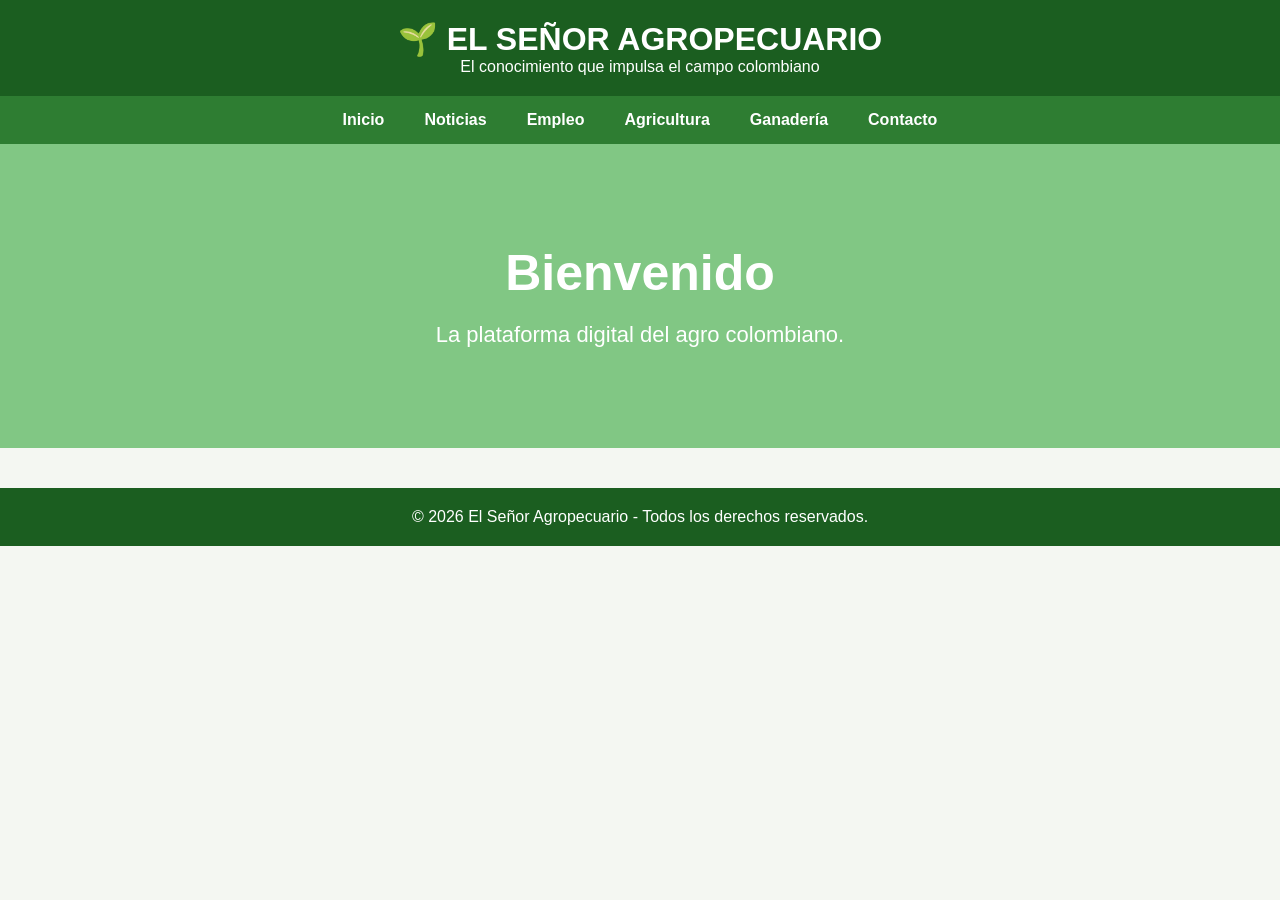
==== index.html @ 080987c1 "Add files via upload Primer commit" ====
<!DOCTYPE html>
<html lang="es">
<head>
    <meta charset="UTF-8">
    <meta name="viewport" content="width=device-width, initial-scale=1.0">
    <title>El Señor Agropecuario</title>

    <style>
        *{
            margin:0;
            padding:0;
            box-sizing:border-box;
            font-family:Arial, Helvetica, sans-serif;
        }

        body{
            background:#f4f7f2;
            color:#333;
        }

        header{
            background:#1b5e20;
            color:white;
            padding:20px;
            text-align:center;
        }

        nav{
            background:#2e7d32;
            display:flex;
            justify-content:center;
            flex-wrap:wrap;
        }

        nav a{
            color:white;
            text-decoration:none;
            padding:15px 20px;
            font-weight:bold;
        }

        nav a:hover{
            background:#1b5e20;
        }

        .hero{
            background:#81c784;
            color:white;
            text-align:center;
            padding:100px 20px;
        }

        .hero h1{
            font-size:50px;
            margin-bottom:20px;
        }

        .hero p{
            font-size:22px;
        }

        footer{
            background:#1b5e20;
            color:white;
            text-align:center;
            padding:20px;
            margin-top:40px;
        }
    </style>
</head>

<body>

<header>
    <h1>🌱 EL SEÑOR AGROPECUARIO</h1>
    <p>El conocimiento que impulsa el campo colombiano</p>
</header>

<nav>
    <a href="#">Inicio</a>
    <a href="#">Noticias</a>
    <a href="#">Empleo</a>
    <a href="#">Agricultura</a>
    <a href="#">Ganadería</a>
    <a href="#">Contacto</a>
</nav>

<section class="hero">
    <h1>Bienvenido</h1>
    <p>La plataforma digital del agro colombiano.</p>
</section>

<footer>
    <p>© 2026 El Señor Agropecuario - Todos los derechos reservados.</p>
</footer>

</body>
</html>
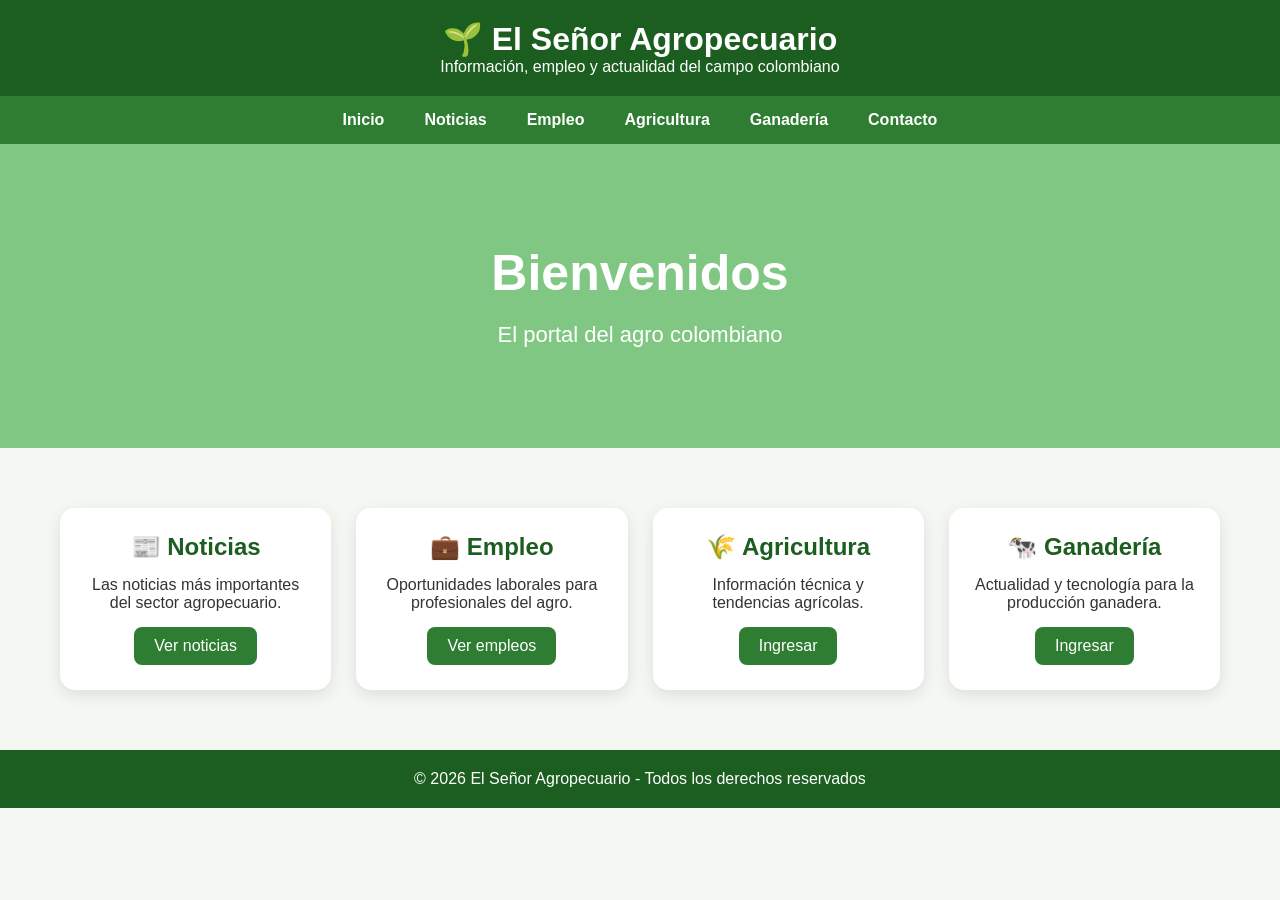
==== commit 7fed4849: "Update index.html" ====
--- a/index.html
+++ b/index.html
@@ -6,6 +6,7 @@
     <title>El Señor Agropecuario</title>
 
     <style>
+
         *{
             margin:0;
             padding:0;
@@ -59,6 +60,38 @@
             font-size:22px;
         }
 
+        .secciones{
+            max-width:1200px;
+            margin:40px auto;
+            padding:20px;
+            display:grid;
+            grid-template-columns:repeat(auto-fit,minmax(250px,1fr));
+            gap:25px;
+        }
+
+        .card{
+            background:white;
+            border-radius:15px;
+            padding:25px;
+            text-align:center;
+            box-shadow:0 5px 15px rgba(0,0,0,.1);
+        }
+
+        .card h2{
+            color:#1b5e20;
+            margin-bottom:15px;
+        }
+
+        .btn{
+            display:inline-block;
+            margin-top:15px;
+            background:#2e7d32;
+            color:white;
+            text-decoration:none;
+            padding:10px 20px;
+            border-radius:8px;
+        }
+
         footer{
             background:#1b5e20;
             color:white;
@@ -66,33 +99,62 @@
             padding:20px;
             margin-top:40px;
         }
+
     </style>
 </head>
 
 <body>
 
 <header>
-    <h1>🌱 EL SEÑOR AGROPECUARIO</h1>
-    <p>El conocimiento que impulsa el campo colombiano</p>
+    <h1>🌱 El Señor Agropecuario</h1>
+    <p>Información, empleo y actualidad del campo colombiano</p>
 </header>
 
 <nav>
-    <a href="#">Inicio</a>
-    <a href="#">Noticias</a>
-    <a href="#">Empleo</a>
-    <a href="#">Agricultura</a>
-    <a href="#">Ganadería</a>
-    <a href="#">Contacto</a>
+    <a href="index.html">Inicio</a>
+    <a href="Noticias.html">Noticias</a>
+    <a href="Empleo.html">Empleo</a>
+    <a href="Agricultura.html">Agricultura</a>
+    <a href="Ganaderia.html">Ganadería</a>
+    <a href="Contacto.html">Contacto</a>
 </nav>
 
 <section class="hero">
-    <h1>Bienvenido</h1>
-    <p>La plataforma digital del agro colombiano.</p>
+    <h1>Bienvenidos</h1>
+    <p>El portal del agro colombiano</p>
+</section>
+
+<section class="secciones">
+
+    <div class="card">
+        <h2>📰 Noticias</h2>
+        <p>Las noticias más importantes del sector agropecuario.</p>
+        <a href="Noticias.html" class="btn">Ver noticias</a>
+    </div>
+
+    <div class="card">
+        <h2>💼 Empleo</h2>
+        <p>Oportunidades laborales para profesionales del agro.</p>
+        <a href="Empleo.html" class="btn">Ver empleos</a>
+    </div>
+
+    <div class="card">
+        <h2>🌾 Agricultura</h2>
+        <p>Información técnica y tendencias agrícolas.</p>
+        <a href="Agricultura.html" class="btn">Ingresar</a>
+    </div>
+
+    <div class="card">
+        <h2>🐄 Ganadería</h2>
+        <p>Actualidad y tecnología para la producción ganadera.</p>
+        <a href="Ganaderia.html" class="btn">Ingresar</a>
+    </div>
+
 </section>
 
 <footer>
-    <p>© 2026 El Señor Agropecuario - Todos los derechos reservados.</p>
+    © 2026 El Señor Agropecuario - Todos los derechos reservados
 </footer>
 
 </body>
-</html>+</html>
